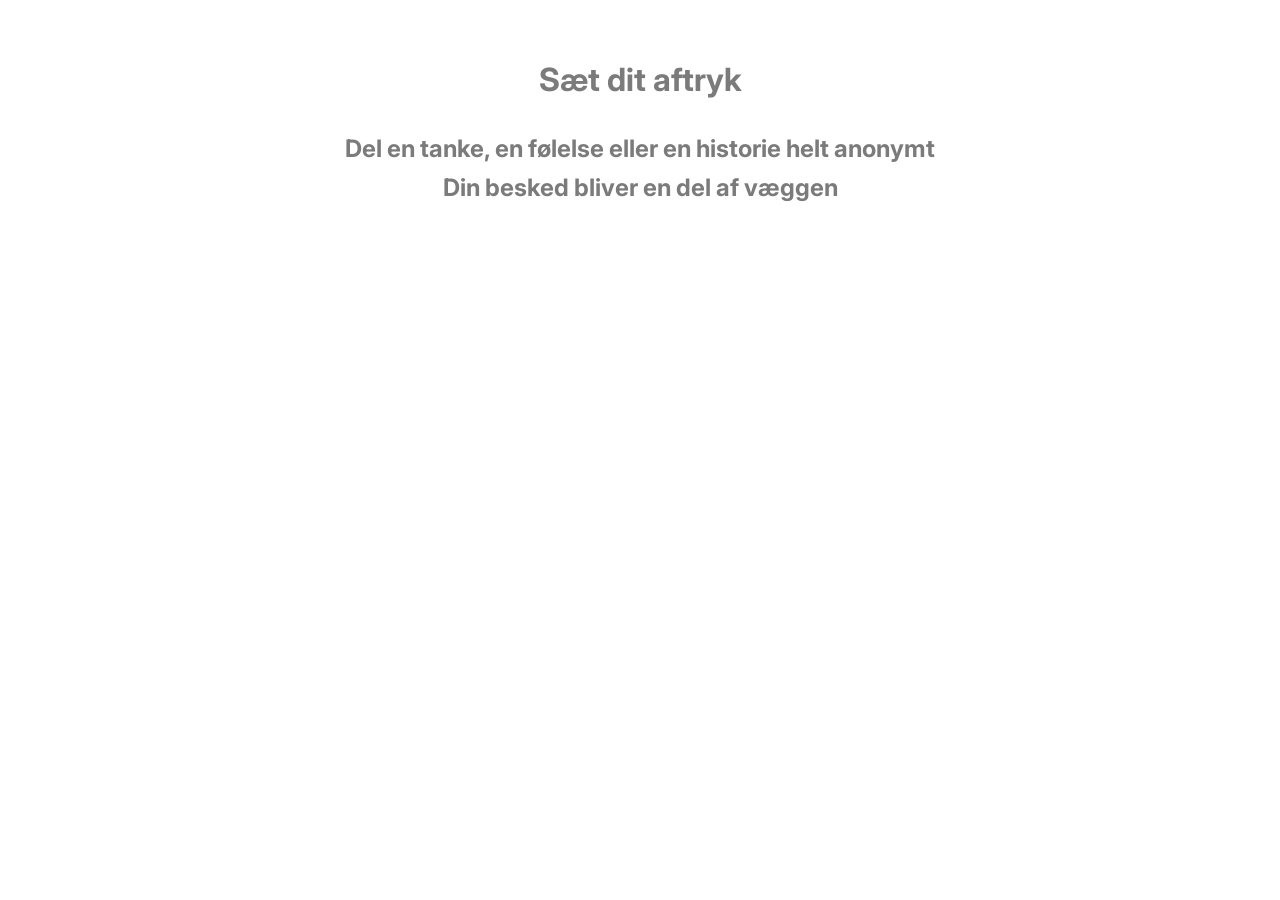
==== user-flow/index.html @ 948c1268 "Mapper Vi har tilføjet to mapper til at kunne adskille vores projektering af tekst der skal vises på" ====
<!doctype html>
<html lang="en">
  <head>
    <meta charset="UTF-8" />
    <meta name="viewport" content="width=device-width, initial-scale=1.0" />
    <title>Sæt dit aftryk</title>
    <link rel="stylesheet" href="CSS/style.css" />
    <style>
    @import url('https://fonts.googleapis.com/css2?family=Inter:ital,opsz,wght@0,14..32,100..900;1,14..32,100..900&display=swap');
    </style>
  </head>
  <body>

    <H1>Sæt dit aftryk</H1>
    <h2>Del en tanke, en følelse eller en historie helt anonymt</h2>
    <h2>Din besked bliver en del af væggen</h2>
    <script src="JS/script.js"></script>
  </body>
</html>
---- user-flow/CSS/style.css ----
* {
    margin: 0;
    padding: 0;
    box-sizing: border-box;
}

h1{
color: #7B7B7B;
font-family: "Inter", sans-serif;
display: flex;
flex-direction:column;
align-items: center;
padding-top: 60px;
padding-bottom: 30px;
}

h2{
color: #7B7B7B;
font-family: "Inter", sans-serif;
display: flex;
flex-direction: column;
align-items: center; 
padding: 5px;
}
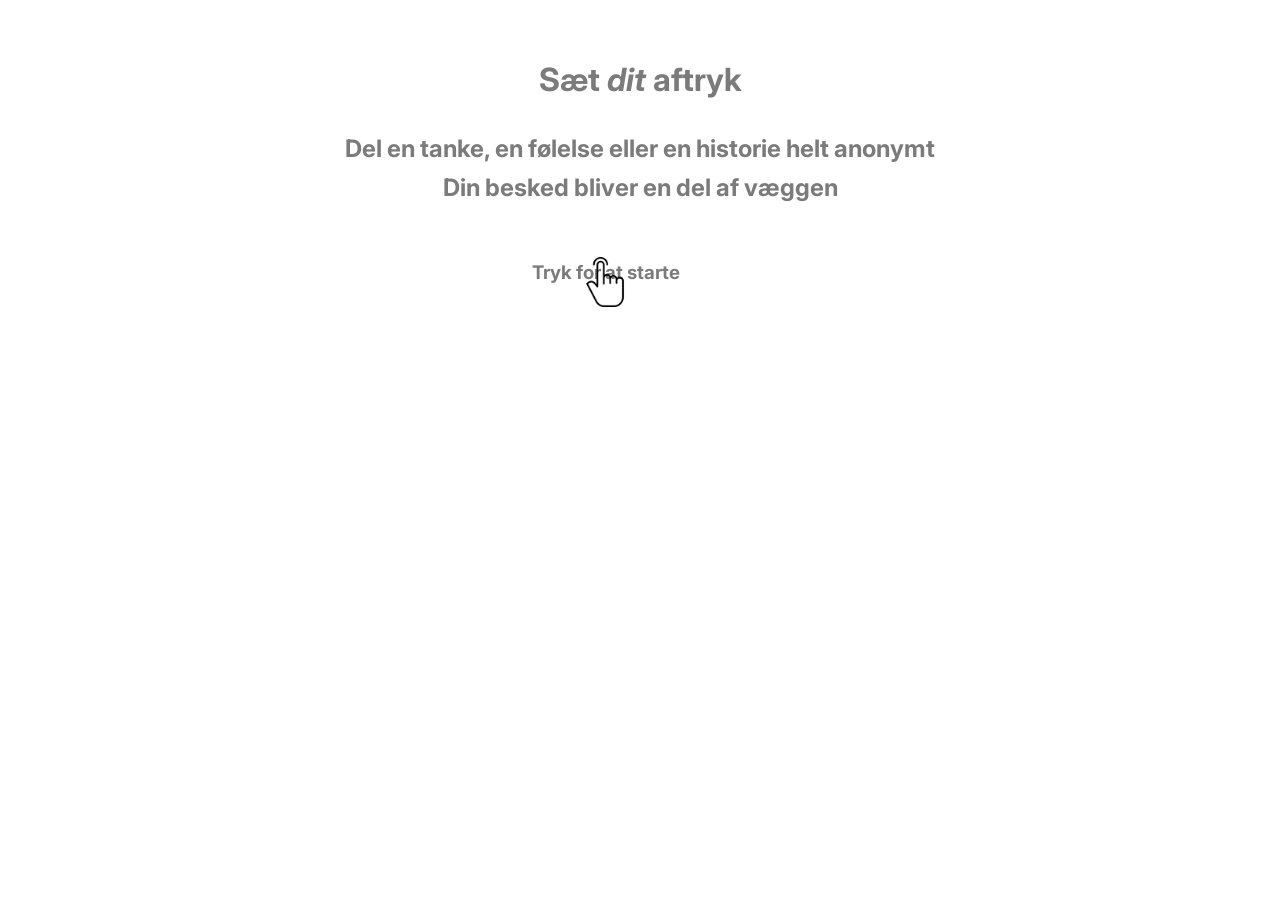
==== commit 4bf11edb: "tekst og billede mere tekst er tilføjet, samt gjort italic - vi har også tilføjet et billede for at " ====
--- a/user-flow/index.html
+++ b/user-flow/index.html
@@ -11,9 +11,13 @@
   </head>
   <body>
 
-    <H1>Sæt dit aftryk</H1>
+    <H1>Sæt <em>dit</em> aftryk</H1>
     <h2>Del en tanke, en følelse eller en historie helt anonymt</h2>
     <h2>Din besked bliver en del af væggen</h2>
+    <img src="images/tap.png" alt="klik på skærmen">
+    <h3>Tryk for at starte</h3>
+
+
     <script src="JS/script.js"></script>
   </body>
 </html>
--- a/user-flow/CSS/style.css
+++ b/user-flow/CSS/style.css
@@ -7,9 +7,7 @@
 h1{
 color: #7B7B7B;
 font-family: "Inter", sans-serif;
-display: flex;
-flex-direction:column;
-align-items: center;
+text-align: center;
 padding-top: 60px;
 padding-bottom: 30px;
 }
@@ -21,4 +19,18 @@
 flex-direction: column;
 align-items: center; 
 padding: 5px;
+}
+
+img{
+width: 50px;
+position:relative;
+left: 580px;
+top: 50px;
+}
+
+h3{
+color: #7B7B7B;
+font-family: "Inter", sans-serif;    
+text-align: right;
+padding-right: 600px;
 }
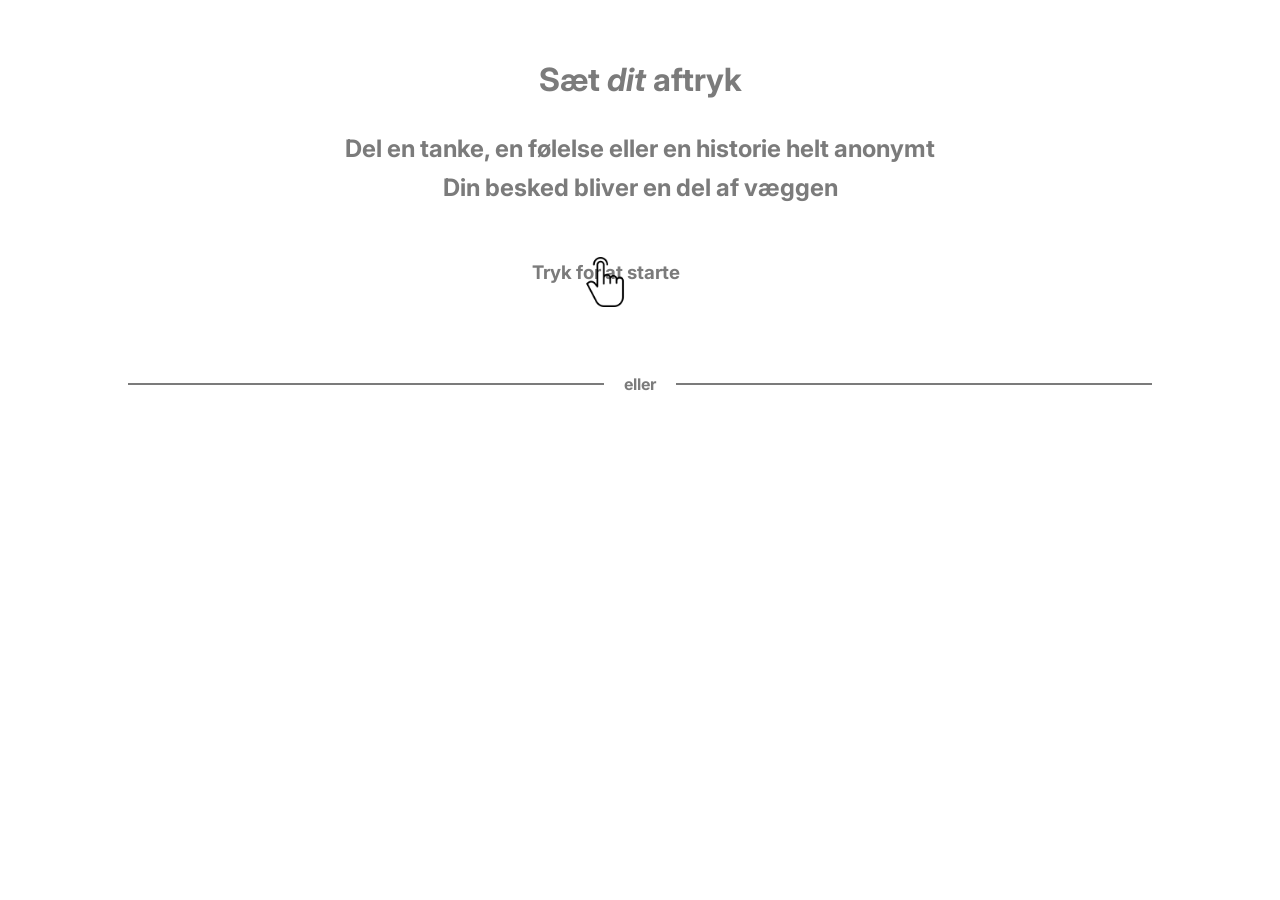
==== commit 392bd8f8: "Linje indsat Linjen på siden er indsæt - skal stadig ændres på ift. det visuelle udtryk" ====
--- a/user-flow/index.html
+++ b/user-flow/index.html
@@ -16,7 +16,11 @@
     <h2>Din besked bliver en del af væggen</h2>
     <img src="images/tap.png" alt="klik på skærmen">
     <h3>Tryk for at starte</h3>
-
+  <div class="lineText">
+    <div class="line"></div>
+    <p>eller</p>
+    <div class="line"></div>
+    </div>
 
     <script src="JS/script.js"></script>
   </body>
--- a/user-flow/CSS/style.css
+++ b/user-flow/CSS/style.css
@@ -33,4 +33,26 @@
 font-family: "Inter", sans-serif;    
 text-align: right;
 padding-right: 600px;
+}
+
+.lineText {
+  display: flex;
+  align-items: center;
+  position: relative;
+  top: 90px;
+  gap: 20px;
+  width: 80%; 
+  margin: 0 auto; 
+}
+
+.line {
+  flex: 1;
+  height: 2px;
+  background-color: #7B7B7B;
+}
+
+.lineText p {
+  color: #7B7B7B;
+  font-family: "Inter", sans-serif;
+  font-weight: 700;
 }
